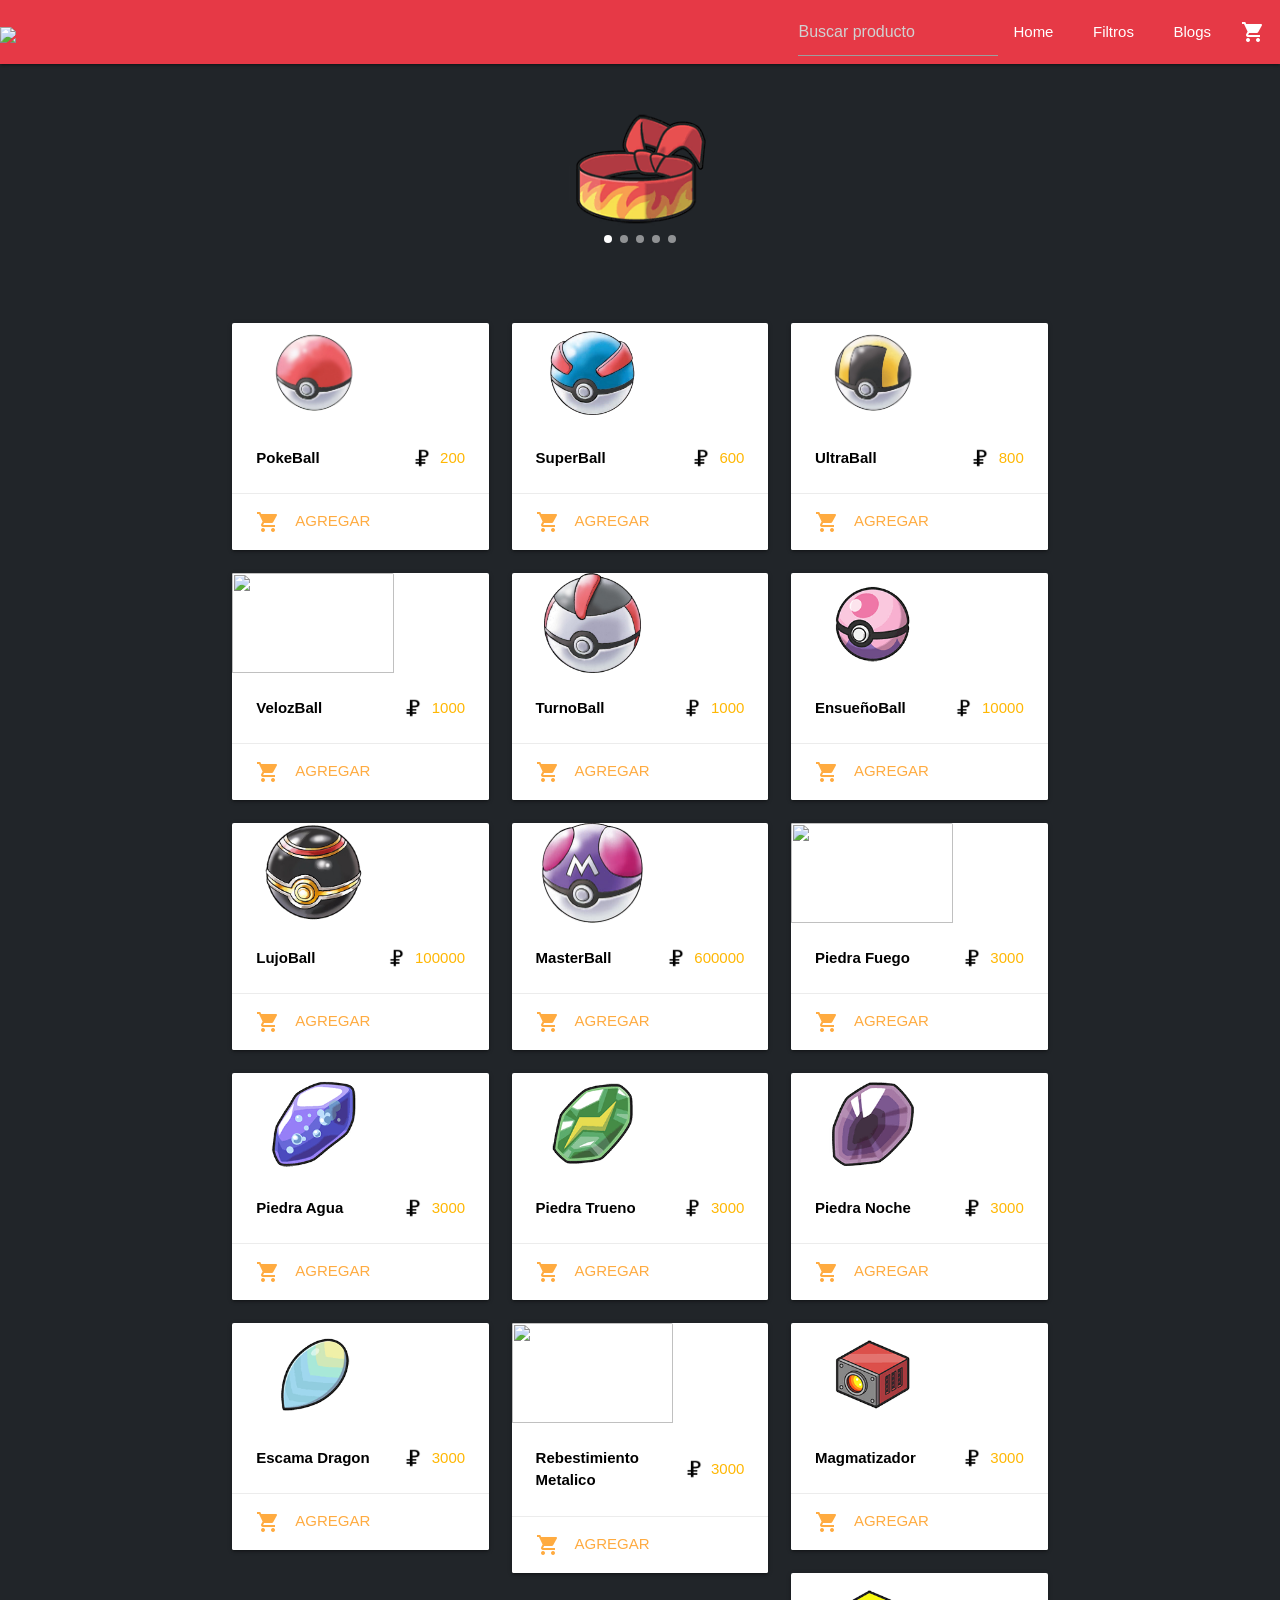
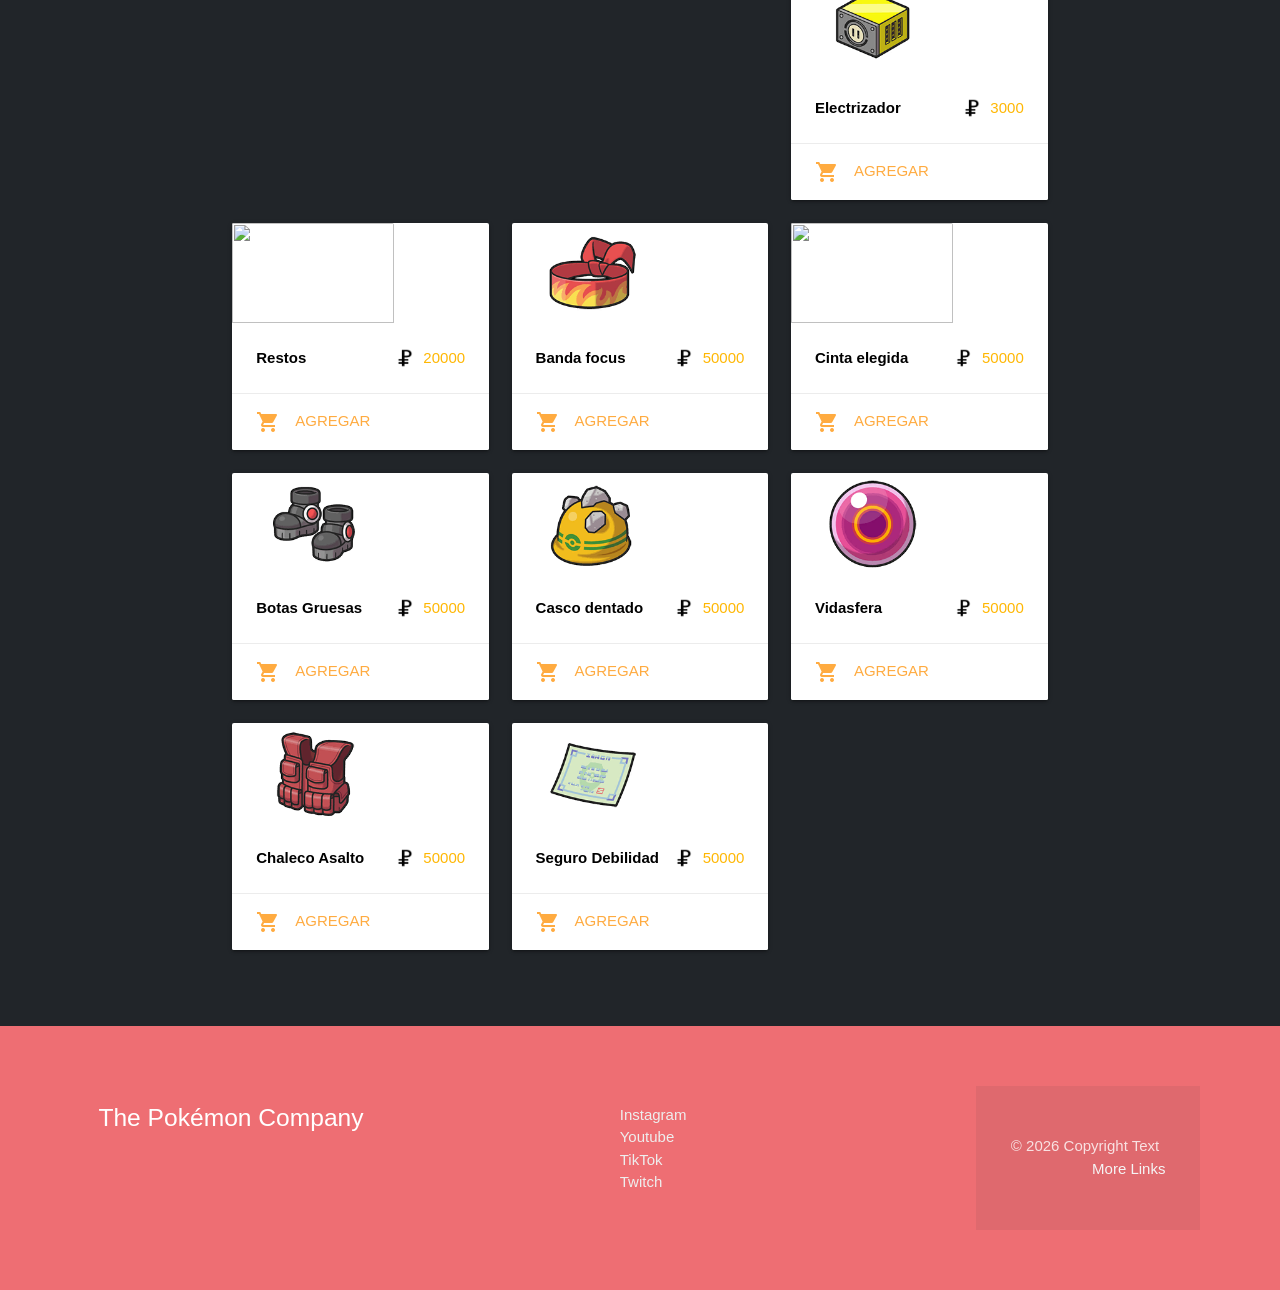
==== index.html @ 03585a06 "Ajustes de Cards y carrusel-slider" ====
<!DOCTYPE html>
<html lang="es">
<head>
    <meta charset="UTF-8">
    <meta name="viewport" content="width=device-width, initial-scale=1.0">
    <link rel="stylesheet" href="https://cdnjs.cloudflare.com/ajax/libs/materialize/1.0.0/css/materialize.min.css">
    <link href="https://fonts.googleapis.com/icon?family=Material+Icons" rel="stylesheet">
    <link rel="stylesheet" href="/estilos/style.css">
    <link rel="stylesheet" href="/estilos/Pokedolares.png">
    <title>Pokémon</title>
    
</head>
<body>
    <header>
       <nav>
        <div class="nav-wrapper">
            <a href="index.html" class="brand-logo">
                <img src="/estilos/pokemon.png"  class="logo">
            </a>
            <ul id="nav-mobile" class="right hide-on-med-and-down">
                <li class="nav-search-item">
                  <input id="Producto.busqueda" type="text" class="nav-input-search" placeholder="Buscar producto">
                </li>
                <li><a herf="index.html">Home</a></li>
                   <li><a class='dropdown-trigger nav-btn-filter' href="#!" data-target='dropdown1'>Filtros</a></li>

                <li><a herf="blogs.html">Blogs</a></li>
                <li>
                    <a href="carrito.html">
                        <i class="material-icons">shopping_cart</i>
                    </a>
                </li>
            </ul>
            <ul id='dropdown1' class='dropdown-content'>
                <li><a href="#!" data-categoria="todos">No filtrar</a></li>
                <li><a href="#!" data-categoria="pokeballs">Pokeballs</a></li>
                <li><a href="#!" data-categoria="evolutivos">Objetos Evolutivos</a></li>
                <li><a href="#!" data-categoria="objetos batalla">Objetos combate</a></li>

            </ul>
        </div>
        </nav>
    </header>

    <div class="contenedor-carousel-slider">
      <div class="carousel carousel-slider">
        <a class="carousel-item" href="#one!"><img src="/estilos/banda,focus.png"></a>
        <a class="carousel-item" href="#two!"><img src="/estilos/Botas_gruesas.png"></a>
        <a class="carousel-item" href="#three!"><img src="/estilos/Electrizador.png"></a>
        <a class="carousel-item" href="#four!"><img src="/estilos/Magmatizador.png"></a>
        <a class="carousel-item" href="#five!"><img src="/estilos/Revestimiento_metal.png"></a>
      </div>
    </div> 
    <div class="main-layout">
      <div class="container">
        <div class="caja-item hoverable">
            <div class="contenedor-precio">
                    
            </div>
        </div> 
      </div>
  </div>

      <footer class="page-footer">
          <div class="container">
            <div class="row">
              <div class="col l6 s12">
                <h5 class="white-text">The Pokémon Company</h5>
                <p class="grey-text text-lighten-4"></p>
              </div>
              <div class="col l4 offset-l2 s12">
                <h5 class="white-text"></h5>
                <ul>
                  <li><a class="grey-text text-lighten-3" href="https://www.instagram.com/pokemon/">Instagram</a></li>
                  <li><a class="grey-text text-lighten-3" href="https://www.youtube.com/@OfficialPoke%CC%81monTV">Youtube</a></li>
                  <li><a class="grey-text text-lighten-3" href="https://www.tiktok.com/@pokemonofficial/video/7679614990688505101">TikTok</a></li>
                  <li><a class="grey-text text-lighten-3" href="https://www.twitch.tv/pokemon">Twitch</a></li>
                </ul>
              </div>
            </div>
          </div>
          <div class="footer-copyright">
            <div class="container">
            © 2026 Copyright Text
            <a class="grey-text text-lighten-4 right" href="#!">More Links</a>
            </div>
          </div>
    </footer>

 <script src="https://cdnjs.cloudflare.com/ajax/libs/materialize/1.0.0/js/materialize.min.js"></script>
 <script src="/scripts/script.js"></script>
</body>
</html>
---- estilos/style.css ----
body{
 background-color: #212529;
}
.nav-wrapper{
    
    background-color: #E63946;
} 

/*
Cards - Tarjetas de productos
*/
.card .card-item{
    width: clamp(12.5rem, 10.5rem + 8.3vw, 18rem);
    height: clamp(12.5rem, 10.5rem + 8.3vw, 18rem);
    overflow: hidden;
    display: flex;
    align-items: center;
    justify-content: center;
    background-color: #000;
}

.card content{
    color: #000;
}

.card-image img{
    width: 100px;
    height: 100px;
    max-width: 70%;
    max-height: 70%;
    object-fit: contain;
    position: static;
    color: #000;
    
}

.card-image{
    position: static !important;
    top: auto;
    left: auto;
    width: auto;
    max-width: 90%;
    max-height: 150%;
    object-fit: contain;

}

.card-title{
    position: absolute;
    bottom: 0;
    color: #000;
}

.card:hover{
    transform: translateY(-8px);
    box-shadow: 0 16px 16px rgba(247, 246, 246, 0.4);
}
.nombre-producto{
    color: #000;
    font-weight: 600;
    margin-right: auto;
}


/*
Cards
*/


.dropdown-content{
    background-color: #fff;
    color: #000;
    border: 1px solid #fff;
    border-radius: 20px;
    width: 220px;
    gap: 10px;
}

.dropdown-content a{

    font-size: 16px;
    background-color: #E63946;
    color: #fff !important;
    display: block;
    line-height: 22px;
    padding: 14px 16px;
}


.dropdown-trigger.btn:hover{
    background-color:#E63946; 
    color:#fff;
    box-shadow: 0,0,0;
}
.dropdown-trigger.btn:focus{
    background-color: #fff;
    color:#000;
    text-align: justify;
  

}


.dropdown-trigger{
    background-color:#E63946; 
    color: #fff;
    text-align: center;
    width: 10vh;
    gap: 10px;
   
}

.main-layout{
    display: flex;
    flex-direction: row;
    align-items: flex-start;
    justify-content: center;
    padding: 40px;
   
}

.container{
    
    align-content: center;
    justify-content: center;
    flex-wrap: wrap;
    flex-direction: row;
    gap: 20px;
    padding: 1px;
}

.contenedor-precio{
    color: #FFB703;
    display: flex;
    flex-direction: row;
    align-items: center;
    gap: 8px;

    
}
.item{
    width: 50%;
    height: auto;
}


.logo{
    position:static ;
    top: 20px;
    left: 20px;
    width: 200px; 
    height: auto;
    z-index: 10;
}


.pokedolares{
    width: 10%;
    height: 20px;
    object-fit: contain;
}

.contenedor-carousel-slider{
    width: 100%;
    max-width: 900px;
    margin: 30px auto;
    
}

.carousel.carousel-slider{
    height: 450px;
    width: 100%;
    max-width: 900px;
    margin: 30px auto;
    position: relative;
    background-color: #212529;
    align-items: center;
    justify-content: center;
    border: #f10606;
}

.carousel-texto{
    margin-top: 16px;
    font-weight: 600;
    font-size: 0.95rem;
    text-align: center;
    color: #f7f7f7;
    font-family:'Lucida Sans', 'Lucida Sans Regular', 'Lucida Grande', 'Lucida Sans Unicode', Geneva, Verdana, sans-serif;
}

.carousel-slider .carousel-item{
    width: 100%; 
    height: 100%;
    flex-direction: column;
    display: flex;
    align-items: center;
    justify-content: flex-start;
    background-color: #fdfcfc00;
    color: #fff;
}

.carousel .carousel-item .indicators,
.carousel > .indicators {
  bottom: -29px; 
}

.carousel .carousel-item img {
    max-height: 150px;
    max-width: 100%;
    width: auto;   
    height: auto;
    object-fit: cover;
    display: block;
    margin: 0 auto;
    bottom: -30px;
}

.page-footer{
    padding: 60px 80px;
    display: flex;
    gap: 100px;
    width: auto;
    height: auto;
}


.footer-copyright{
    justify-content: center;
    display: flex;
    width: auto;
    height: auto;
}
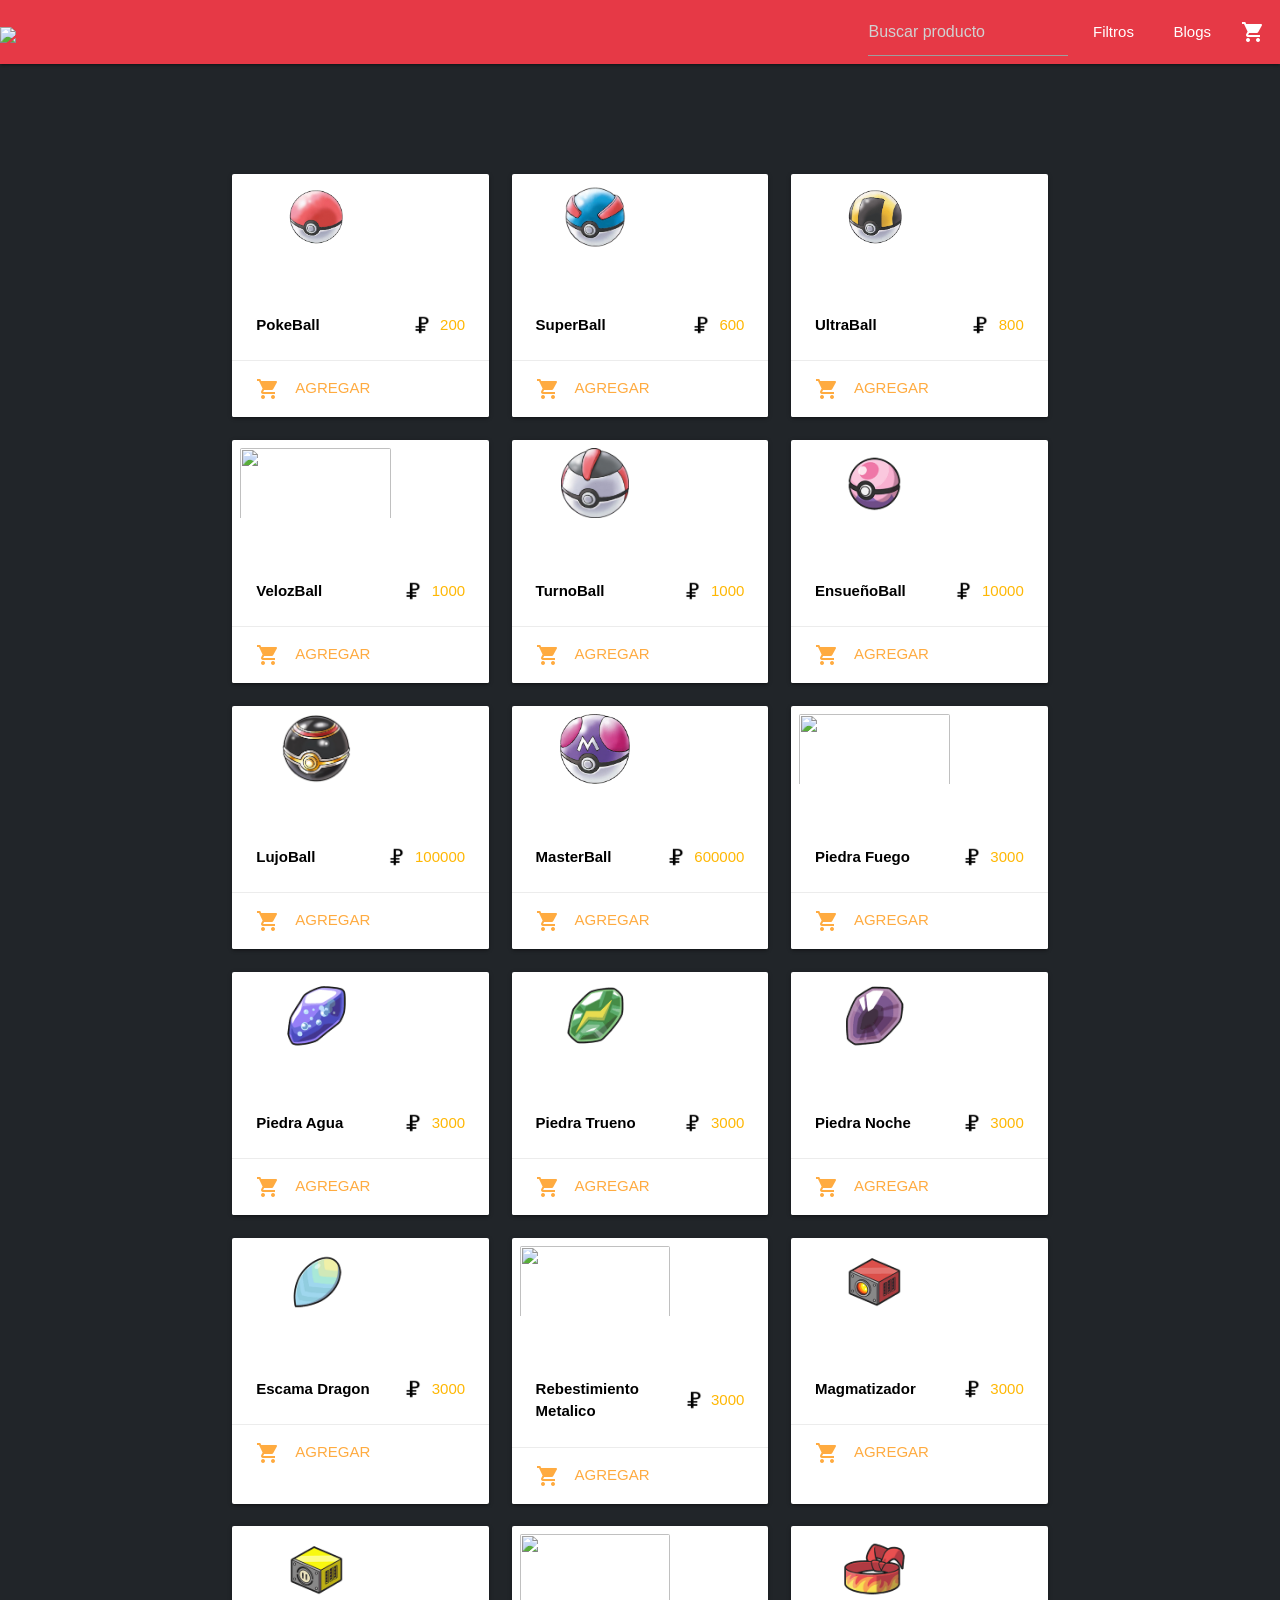
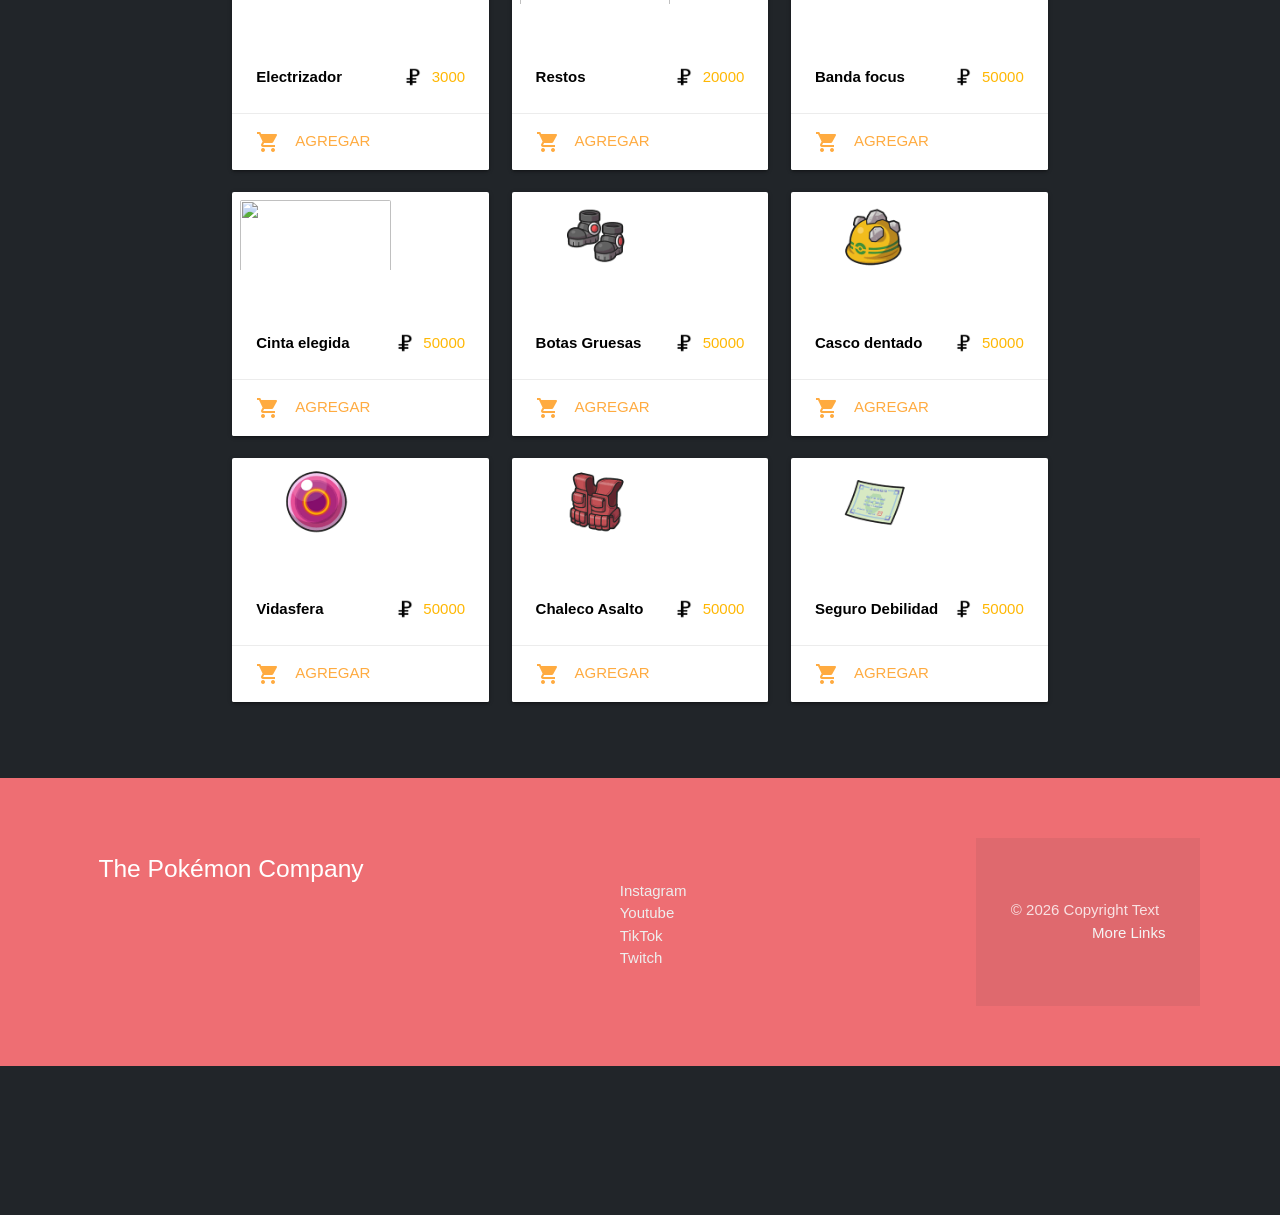
==== commit 28e459fc: "septimo commit" ====
--- a/index.html
+++ b/index.html
@@ -17,11 +17,10 @@
             <a href="index.html" class="brand-logo">
                 <img src="/estilos/pokemon.png"  class="logo">
             </a>
-            <ul id="nav-mobile" class="right hide-on-med-and-down">
+            <ul id="nav-mobile" class="right">
                 <li class="nav-search-item">
                   <input id="Producto.busqueda" type="text" class="nav-input-search" placeholder="Buscar producto">
                 </li>
-                <li><a herf="index.html">Home</a></li>
                    <li><a class='dropdown-trigger nav-btn-filter' href="#!" data-target='dropdown1'>Filtros</a></li>
 
                 <li><a herf="blogs.html">Blogs</a></li>
@@ -61,6 +60,41 @@
       </div>
   </div>
 
+  <div id="modal-carrito" class="modal modal-producto-agregado">
+  <div class="modal-content">
+    
+    <div class="modal-header-confirmacion">
+      <i class="material-icons green-text modal-icono-exito">check_circle</i>
+      <h4 class="modal-titulo">Producto agregado a tu Carro</h4>
+    </div>
+    
+    <div class="modal-body-producto">
+      <img id="modal-img" src="" alt="Producto" class="modal-imagen-producto">
+      <div class="modal-info-producto">
+        <p id="modal-nombre" class="modal-nombre-texto"></p>
+        <div class="modal-precio-wrapper">
+          <img src="/estilos/Pokedolares.png" alt="Pokédolares" class="pokedolares">
+          <span id="modal-precio" class="modal-precio-texto"></span>
+        </div>
+      </div>
+
+      <div class="modal-cantidad-wrapper">
+    <button class="btn-cantidad" id="btn-restar-modal">-</button>
+    <input type="number" id="modal-cantidad-input" value="1" min="1" class="input-cantidad-modal">
+    <button class="btn-cantidad" id="btn-sumar-modal">+</button>
+  </div>
+    </div>
+
+  </div>
+  
+  <div class="modal-footer">
+    <a href="#!" class="modal-close waves-effect waves-light btn-flat">Seguir comprando</a>
+    <a href="#!" class="waves-effect waves-light btn btn-ir-carro">Ir al Carro</a>
+  </div>
+</div>
+
+ 
+
       <footer class="page-footer">
           <div class="container">
             <div class="row">
--- a/estilos/style.css
+++ b/estilos/style.css
@@ -9,14 +9,33 @@
 /*
 Cards - Tarjetas de productos
 */
+
+.card.hoverable {
+  display: flex ;
+  flex-direction: column ;
+  height: 100% ;
+}
+
+
+.row {
+  display: flex;
+  flex-wrap: wrap;
+}
+
+.row .col {
+  display: flex;
+  flex-direction: column;
+}
+
 .card .card-item{
     width: clamp(12.5rem, 10.5rem + 8.3vw, 18rem);
-    height: clamp(12.5rem, 10.5rem + 8.3vw, 18rem);
+    
     overflow: hidden;
     display: flex;
     align-items: center;
     justify-content: center;
     background-color: #000;
+   
 }
 
 .card content{
@@ -42,6 +61,7 @@
     max-width: 90%;
     max-height: 150%;
     object-fit: contain;
+    padding: 8px;
 
 }
 
@@ -66,7 +86,139 @@
 Cards
 */
 
-
+/* modal*/
+.modal.modal-producto-agregado {
+  max-width: 550px;
+  border-radius: 8px;
+  overflow: hidden;
+}
+
+.modal-header-confirmacion {
+  display: flex;
+  align-items: center;
+  gap: 12px;
+  margin-bottom: 16px;
+}
+
+.modal-icono-exito {
+  font-size: 32px ;
+  line-height: 1;
+}
+
+.modal-titulo {
+  margin: 0;
+  font-size: 1.25rem;
+  font-weight: 600;
+  color: #212121;
+}
+
+.modal-body-producto {
+  display: flex;
+  align-items: center;
+  gap: 20px;
+  padding: 16px 0;
+  border-top: 1px solid #e0e0e0;
+  border-bottom: 1px solid #e0e0e0;
+}
+
+.modal-imagen-producto {
+  width: 80px;
+  height: 80px;
+  object-fit: contain;
+}
+
+.modal-info-producto {
+  display: flex;
+  flex-direction: column;
+}
+
+.modal-nombre-texto {
+  font-weight: 600;
+  font-size: 1.1rem;
+  margin: 0 0 6px 0;
+  color: #333333;
+}
+
+.modal-precio-wrapper {
+  display: flex;
+  align-items: center;
+  gap: 6px;
+}
+
+.modal-precio-wrapper .pokedolares {
+  width: 18px;
+  height: 18px;
+  object-fit: contain;
+}
+
+.modal-precio-texto {
+  font-weight: bold;
+  font-size: 1.05rem;
+  color: #000000;
+}
+
+.btn-ir-carro {
+  background-color: #E63946 ;
+}
+.btn-ir-carro:hover {
+  background-color: #E63946 ;
+}
+.btn-ir-carro:focus {
+  background-color: #E63946;
+}
+
+
+.modal-cantidad-wrapper {
+  margin-left: auto;
+  display: flex;
+  align-items: center;
+  border: 1px solid #e0e0e0;
+  border-radius: 4px;
+  background-color: #f5f5f5;
+}
+
+.btn-cantidad {
+  background-color: #eeeeee;
+  border: none;
+  width: 32px;
+  height: 36px;
+  font-size: 1.2rem;
+  font-weight: bold;
+  color: #333;
+  display: flex;
+  align-items: center;
+  justify-content: center;
+}
+
+.btn-cantidad:hover {
+  background-color: #e0e0e0;
+}
+.btn-cantidad:focus{
+    background-color: #E63946;
+}
+
+.input-cantidad-modal {
+  width: 45px !important;
+  height: 36px !important;
+  margin: 0 !important;
+  border: none !important;
+  text-align: center;
+  font-weight: bold;
+  font-size: 1rem;
+  color: #000 !important;
+  background: transparent !important;
+  box-shadow: none !important;
+}
+
+
+.input-cantidad-modal::-webkit-outer-spin-button,
+.input-cantidad-modal::-webkit-inner-spin-button {
+  -webkit-appearance: none;
+  margin: 0;
+}
+
+
+/*boton filtro*/
 .dropdown-content{
     background-color: #fff;
     color: #000;
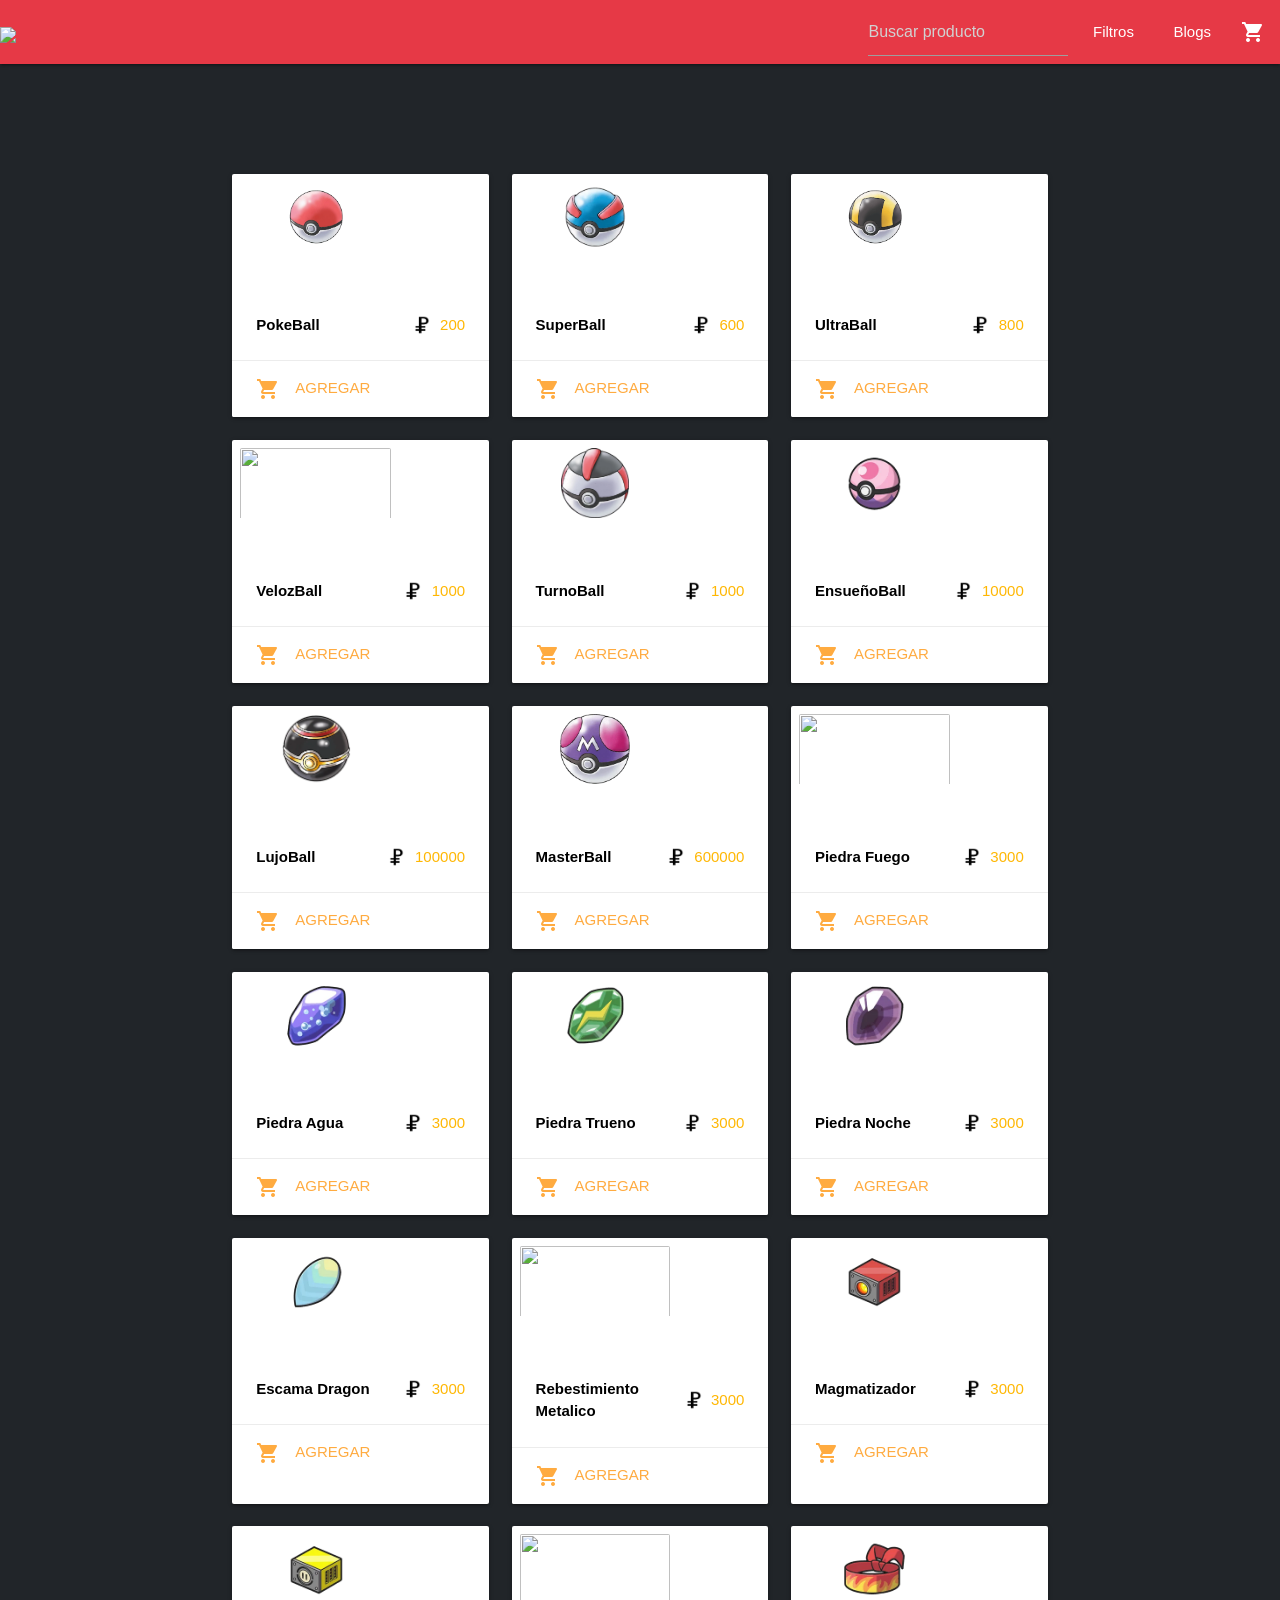
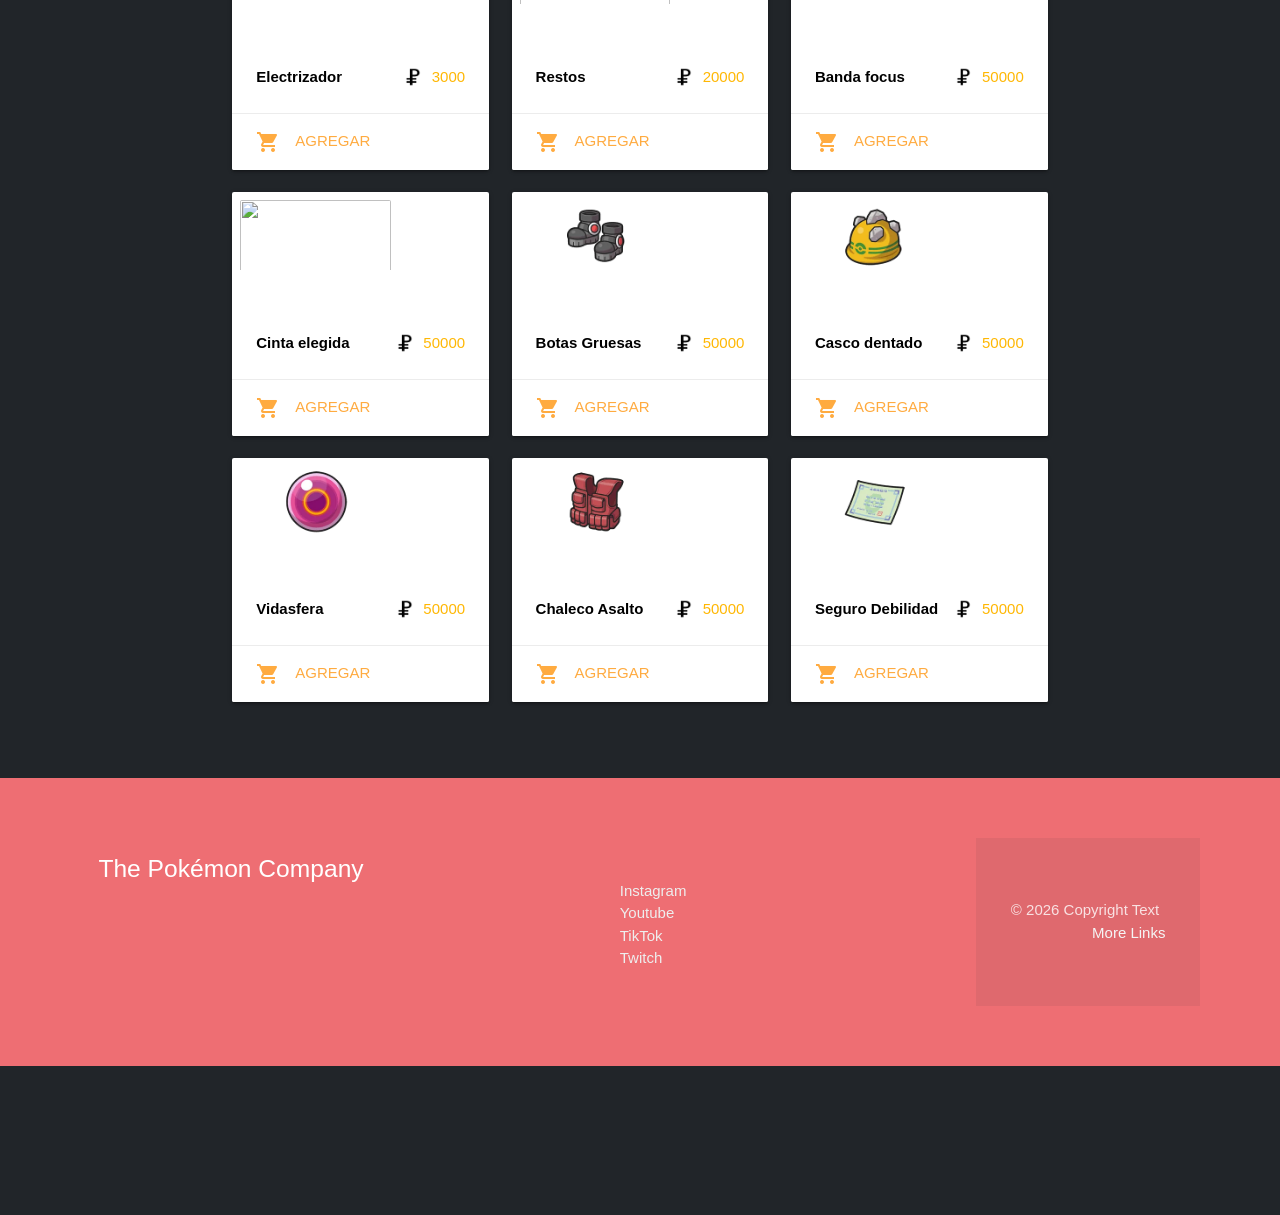
==== commit a870207b: "commit carrito" ====
--- a/index.html
+++ b/index.html
@@ -6,7 +6,7 @@
     <link rel="stylesheet" href="https://cdnjs.cloudflare.com/ajax/libs/materialize/1.0.0/css/materialize.min.css">
     <link href="https://fonts.googleapis.com/icon?family=Material+Icons" rel="stylesheet">
     <link rel="stylesheet" href="/estilos/style.css">
-    <link rel="stylesheet" href="/estilos/Pokedolares.png">
+    <link rel="stylesheet" href="/estilos/imagenes/Pokedolares.webp">
     <title>Pokémon</title>
     
 </head>
@@ -15,7 +15,7 @@
        <nav>
         <div class="nav-wrapper">
             <a href="index.html" class="brand-logo">
-                <img src="/estilos/pokemon.png"  class="logo">
+                <img src="/estilos/imagenes/pokemon.webp"  class="logo">
             </a>
             <ul id="nav-mobile" class="right">
                 <li class="nav-search-item">
@@ -43,11 +43,11 @@
 
     <div class="contenedor-carousel-slider">
       <div class="carousel carousel-slider">
-        <a class="carousel-item" href="#one!"><img src="/estilos/banda,focus.png"></a>
-        <a class="carousel-item" href="#two!"><img src="/estilos/Botas_gruesas.png"></a>
-        <a class="carousel-item" href="#three!"><img src="/estilos/Electrizador.png"></a>
-        <a class="carousel-item" href="#four!"><img src="/estilos/Magmatizador.png"></a>
-        <a class="carousel-item" href="#five!"><img src="/estilos/Revestimiento_metal.png"></a>
+        <a class="carousel-item" href="#one!"><img src="/estilos/imagenes/banda,focus.webp"></a>
+        <a class="carousel-item" href="#two!"><img src="/estilos/imagenes/Botas_gruesas.webp"></a>
+        <a class="carousel-item" href="#three!"><img src="/estilos/imagenes/Electrizador.webp"></a>
+        <a class="carousel-item" href="#four!"><img src="/estilos/imagenes/Magmatizador.webp"></a>
+        <a class="carousel-item" href="#five!"><img src="/estilos/imagenes/Revestimiento_metal.webp"></a>
       </div>
     </div> 
     <div class="main-layout">
@@ -73,7 +73,7 @@
       <div class="modal-info-producto">
         <p id="modal-nombre" class="modal-nombre-texto"></p>
         <div class="modal-precio-wrapper">
-          <img src="/estilos/Pokedolares.png" alt="Pokédolares" class="pokedolares">
+          <img src="/estilos/imagenes/Pokedolares.webp" alt="Pokédolares" class="pokedolares">
           <span id="modal-precio" class="modal-precio-texto"></span>
         </div>
       </div>
--- a/estilos/style.css
+++ b/estilos/style.css
@@ -194,7 +194,7 @@
   background-color: #e0e0e0;
 }
 .btn-cantidad:focus{
-    background-color: #E63946;
+    background-color:#e0e0e0 ;
 }
 
 .input-cantidad-modal {
@@ -295,9 +295,16 @@
     height: auto;
 }
 
+@media only screen and (max-width: 992px) {
+  .brand-logo {
+    transform: none !important;
+    position: static !important;
+  }
+}
 
 .logo{
-    position:static ;
+    position:static;
+    transform: none !important;
     top: 20px;
     left: 20px;
     width: 200px; 
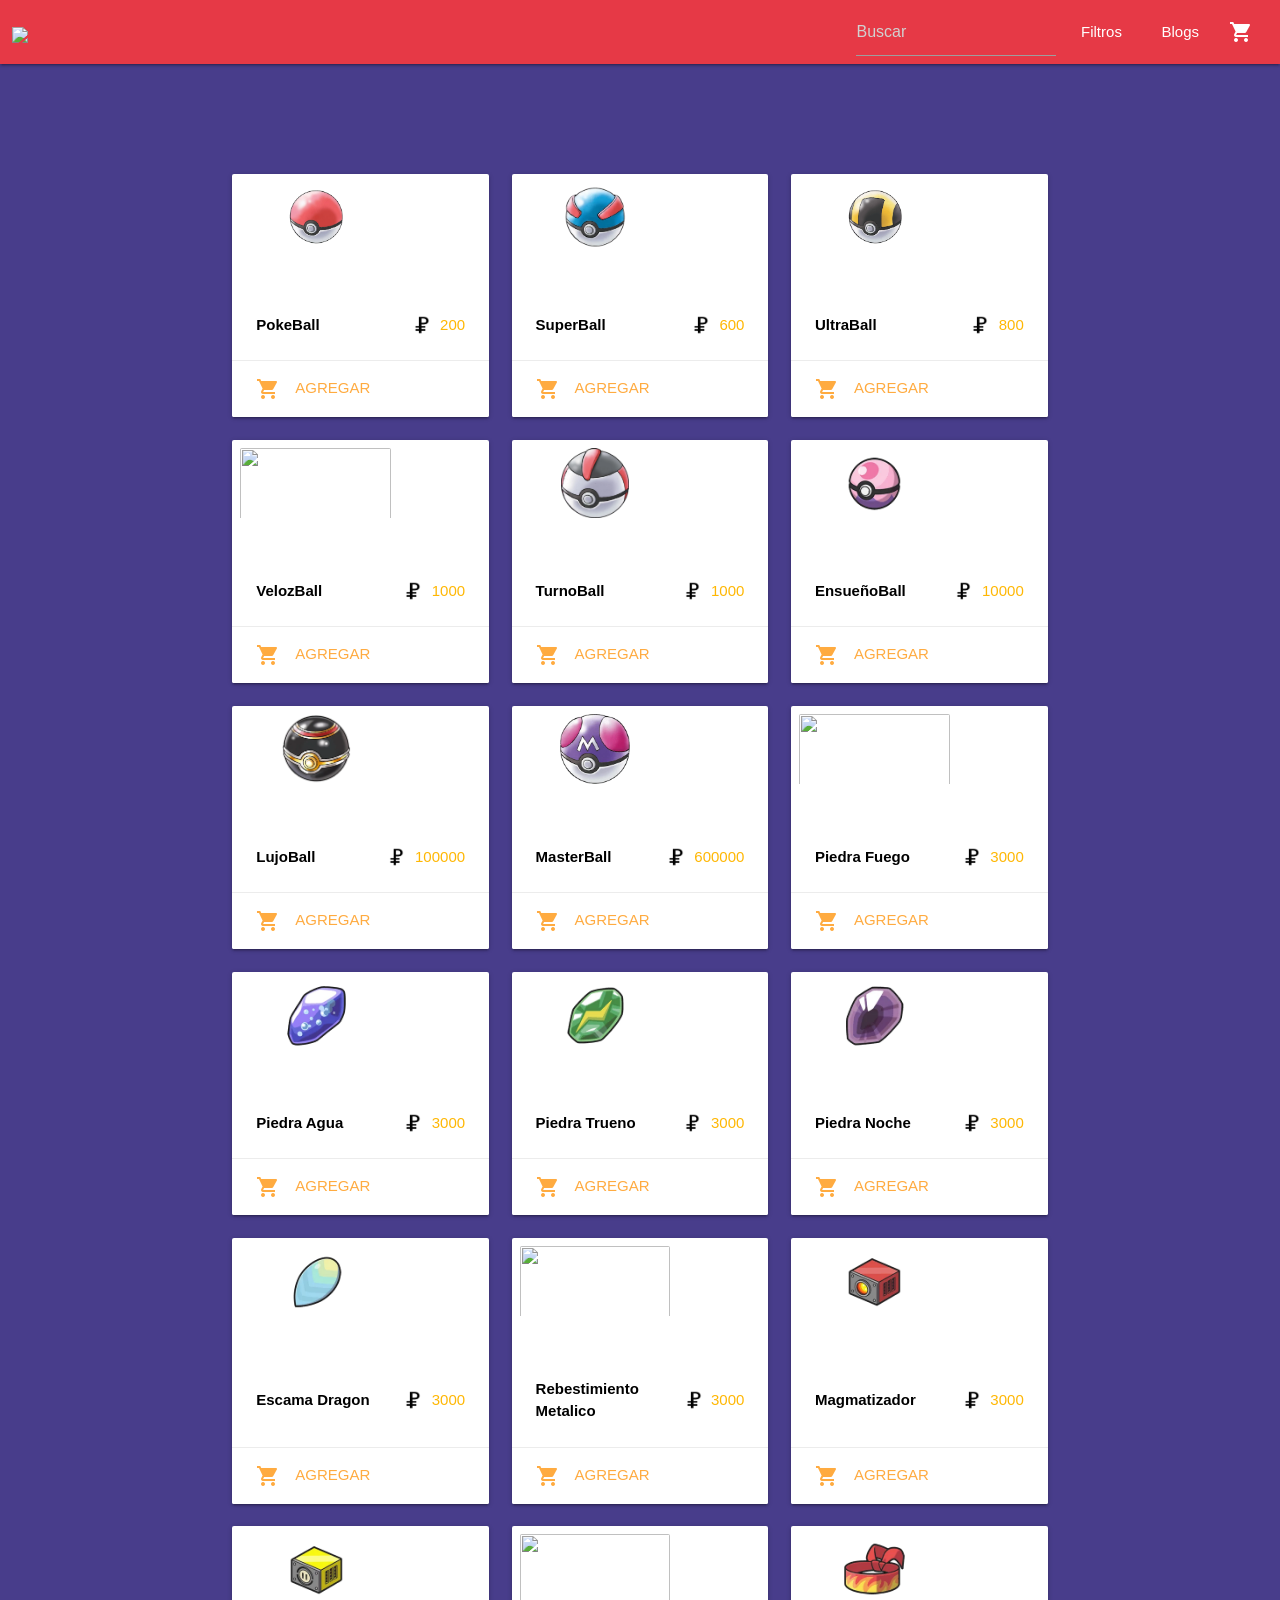
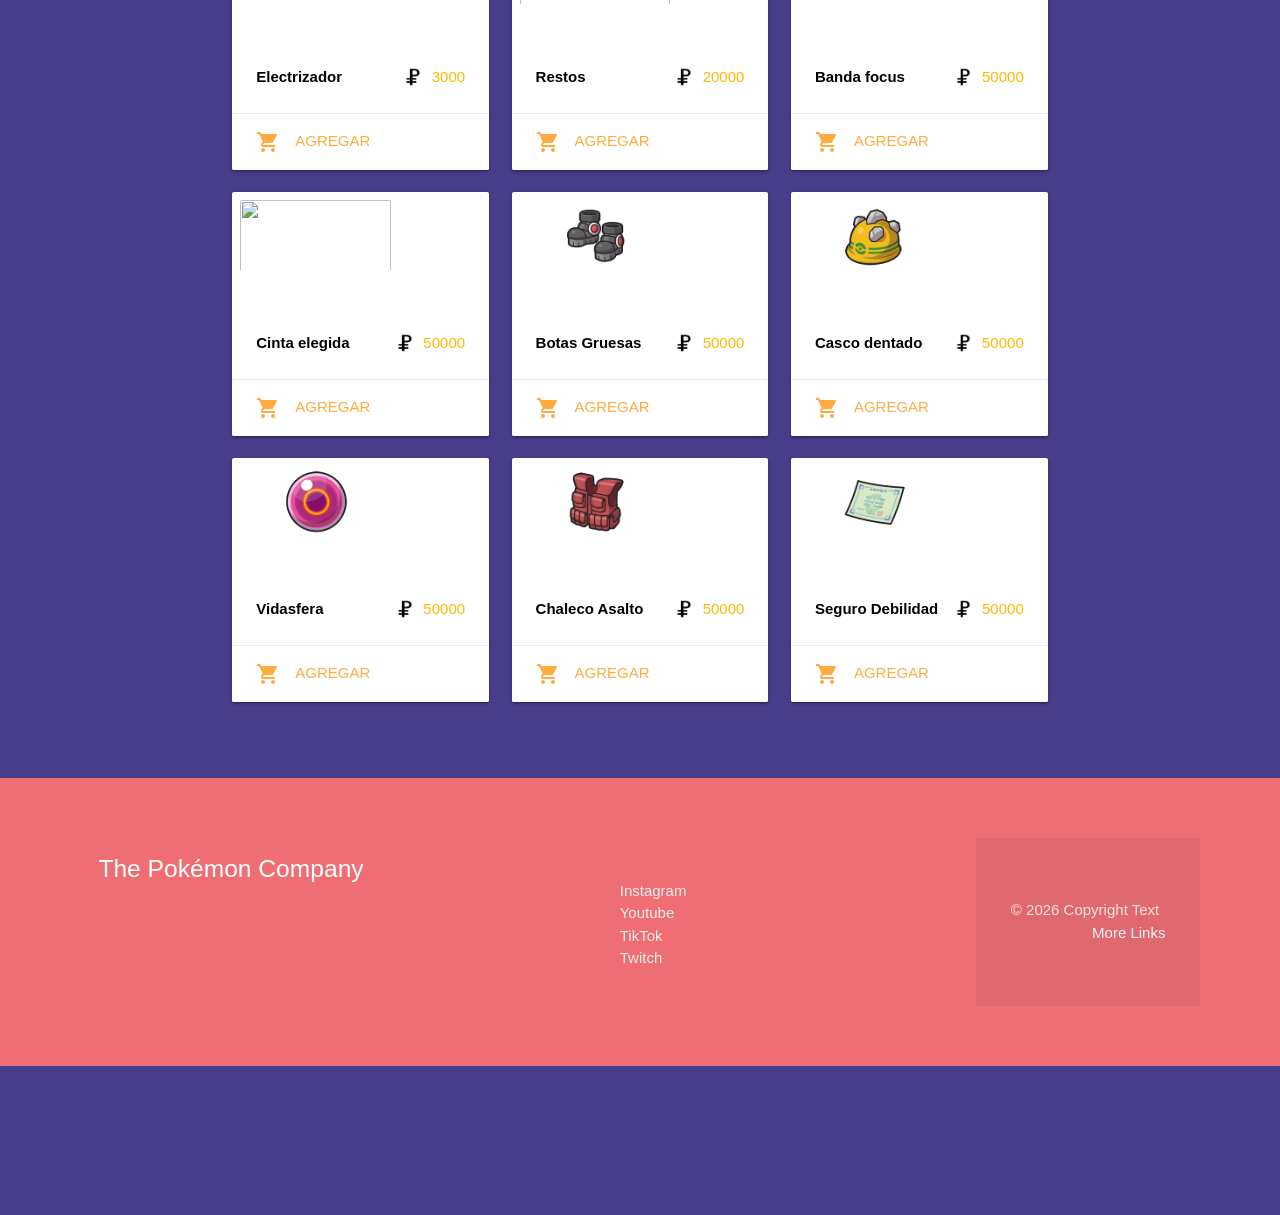
==== commit e4b694f4: "TiendaPokemonV3" ====
--- a/index.html
+++ b/index.html
@@ -19,11 +19,11 @@
             </a>
             <ul id="nav-mobile" class="right">
                 <li class="nav-search-item">
-                  <input id="Producto.busqueda" type="text" class="nav-input-search" placeholder="Buscar producto">
+                  <input id="Producto.busqueda" type="text" class="nav-input-search" placeholder="Buscar">
                 </li>
                    <li><a class='dropdown-trigger nav-btn-filter' href="#!" data-target='dropdown1'>Filtros</a></li>
 
-                <li><a herf="blogs.html">Blogs</a></li>
+                <li><a href="https://www.pokemon.com" target="_blank" rel="noopener noreferrer">Blogs</a></li>
                 <li>
                     <a href="carrito.html">
                         <i class="material-icons">shopping_cart</i>
--- a/estilos/style.css
+++ b/estilos/style.css
@@ -1,10 +1,45 @@
 body{
- background-color: #212529;
+ background-color: #483D8B;
 }
 .nav-wrapper{
     
     background-color: #E63946;
 } 
+nav .nav-wrapper{
+  display: flex;
+  max-width: none;
+  width: 100%;
+  align-items: center;
+  justify-content: space-between;
+  padding: 0 12px;
+}
+
+.logo{
+    position:static;
+    transform: none !important;
+    top: 20px;
+    left: 20px;
+    width: 90px; 
+    max-width: 180px;
+    height: auto;
+    z-index: 10;
+}
+@media screen and (max-width: 600px) {
+  .logo {
+    max-width: 100px; 
+  }
+  
+
+  .nav-input-search {
+    width: 100px;
+    font-size: 0.85rem;
+  }
+}
+nav .nav-wrapper ul.right {
+  display: flex;
+  align-items: center;
+  margin-left: auto; 
+}
 
 /*
 Cards - Tarjetas de productos
@@ -15,21 +50,24 @@
   flex-direction: column ;
   height: 100% ;
 }
-
-
-.row {
+.container .row {
   display: flex;
   flex-wrap: wrap;
-}
-
-.row .col {
+  justify-content: center;
+}
+.container .row .col {
   display: flex;
   flex-direction: column;
 }
+.container .card {
+  display: flex;
+  flex-direction: column;
+  justify-content: space-between;
+  height: 100%;
+}
 
 .card .card-item{
-    width: clamp(12.5rem, 10.5rem + 8.3vw, 18rem);
-    
+    width: clamp(12.5rem, 10.5rem + 8.3vw, 18rem);   
     overflow: hidden;
     display: flex;
     align-items: center;
@@ -217,7 +255,6 @@
   margin: 0;
 }
 
-
 /*boton filtro*/
 .dropdown-content{
     background-color: #fff;
@@ -302,15 +339,9 @@
   }
 }
 
-.logo{
-    position:static;
-    transform: none !important;
-    top: 20px;
-    left: 20px;
-    width: 200px; 
-    height: auto;
-    z-index: 10;
-}
+
+
+
 
 
 .pokedolares{
@@ -332,7 +363,7 @@
     max-width: 900px;
     margin: 30px auto;
     position: relative;
-    background-color: #212529;
+    background-color: #483D8B;
     align-items: center;
     justify-content: center;
     border: #f10606;
@@ -354,7 +385,7 @@
     display: flex;
     align-items: center;
     justify-content: flex-start;
-    background-color: #fdfcfc00;
+    background-color: #483D8B;
     color: #fff;
 }
 
@@ -389,3 +420,164 @@
     width: auto;
     height: auto;
 }
+
+/* Carritp */
+.container-carrito {
+  display: flex;
+  gap: 24px;
+  max-width: 1200px;
+  margin: 30px auto;
+  padding: 0 20px;
+  color: #ffffff;
+}
+
+.container-carrito .seccion-productos {
+  flex: 2;
+}
+
+.container-carrito .seccion-resumen {
+  flex: 1;
+}
+
+.seccion-productos .titulo-carro, 
+.seccion-resumen .resumen-titulo {
+  font-size: 1.5rem;
+  font-weight: bold;
+  margin-bottom: 16px;
+  color: #ffffff;
+}
+
+.seccion-productos .titulo-carro span {
+  font-size: 1rem;
+  color: #b9bbbe;
+  font-weight: normal;
+}
+
+.seccion-productos .card-carrito-item, 
+.seccion-resumen .card-resumen {
+  background-color: #2f3136;
+  border-radius: 8px;
+  padding: 20px;
+  margin-bottom: 16px;
+  box-shadow: 0 4px 6px rgba(0, 0, 0, 0.3);
+}
+
+.card-carrito-item .item-principal {
+  display: flex;
+  align-items: center;
+  gap: 16px;
+}
+
+.item-principal .item-imagen {
+  width: 80px;
+  height: 80px;
+  object-fit: contain;
+}
+
+.item-principal .item-detalles {
+  flex: 1;
+}
+
+.item-detalles .item-titulo {
+  font-size: 1.1rem;
+  font-weight: 600;
+  margin: 0 0 4px 0;
+  color: #ffffff;
+}
+
+.item-detalles .item-vendedor {
+  display: block;
+  font-size: 0.85rem;
+  color: #b9bbbe;
+  margin-bottom: 6px;
+}
+
+.item-detalles .badge-envio {
+  background-color: #2e7d32;
+  color: #ffffff;
+  font-size: 0.75rem;
+  padding: 2px 8px;
+  border-radius: 4px;
+}
+
+
+.item-principal .item-precio-seccion {
+  text-align: right;
+  margin-right: 15px;
+}
+
+.item-precio-seccion .item-precio {
+  display: flex;
+  align-items: center;
+  gap: 4px;
+  font-weight: bold;
+  font-size: 1.1rem;
+  color: #ffffff;
+}
+
+.item-precio .pokedolares {
+  width: 18px;
+  height: 18px;
+  object-fit: contain;
+}
+
+.item-precio-seccion .item-precio-antes {
+  font-size: 0.85rem;
+  color: #b9bbbe;
+  text-decoration: line-through;
+  display: block;
+}
+
+
+.item-principal .item-controles {
+  display: flex;
+  flex-direction: column;
+  align-items: center;
+  gap: 4px;
+}
+
+.item-controles .item-stock {
+  font-size: 0.75rem;
+  color: #b9bbbe;
+}
+
+
+.card-resumen .resumen-linea {
+  display: flex;
+  justify-content: space-between;
+  margin-bottom: 12px;
+  font-size: 1rem;
+  color: #dcddde;
+}
+
+.card-resumen .resumen-linea.resumen-descuento {
+  color:  #FFB703;
+}
+
+.card-resumen .resumen-linea.resumen-total {
+  border-top: 1px solid #40444b;
+  padding-top: 12px;
+  font-size: 1.2rem;
+  font-weight: bold;
+  color: #ffffff;
+}
+.card-resumen button.btn.btn-continuar-compra {
+  width: 100%;
+  background-color: #ee1515;
+  color: #ffffff;
+  font-weight: bold;
+  margin-top: 12px;
+  border-radius: 4px;
+  text-transform: uppercase;
+}
+
+.card-resumen button.btn.btn-continuar-compra:hover {
+  background-color: #c40f0f;
+}
+
+
+@media (max-width: 768px) {
+  .container-carrito {
+    flex-direction: column;
+  }
+}
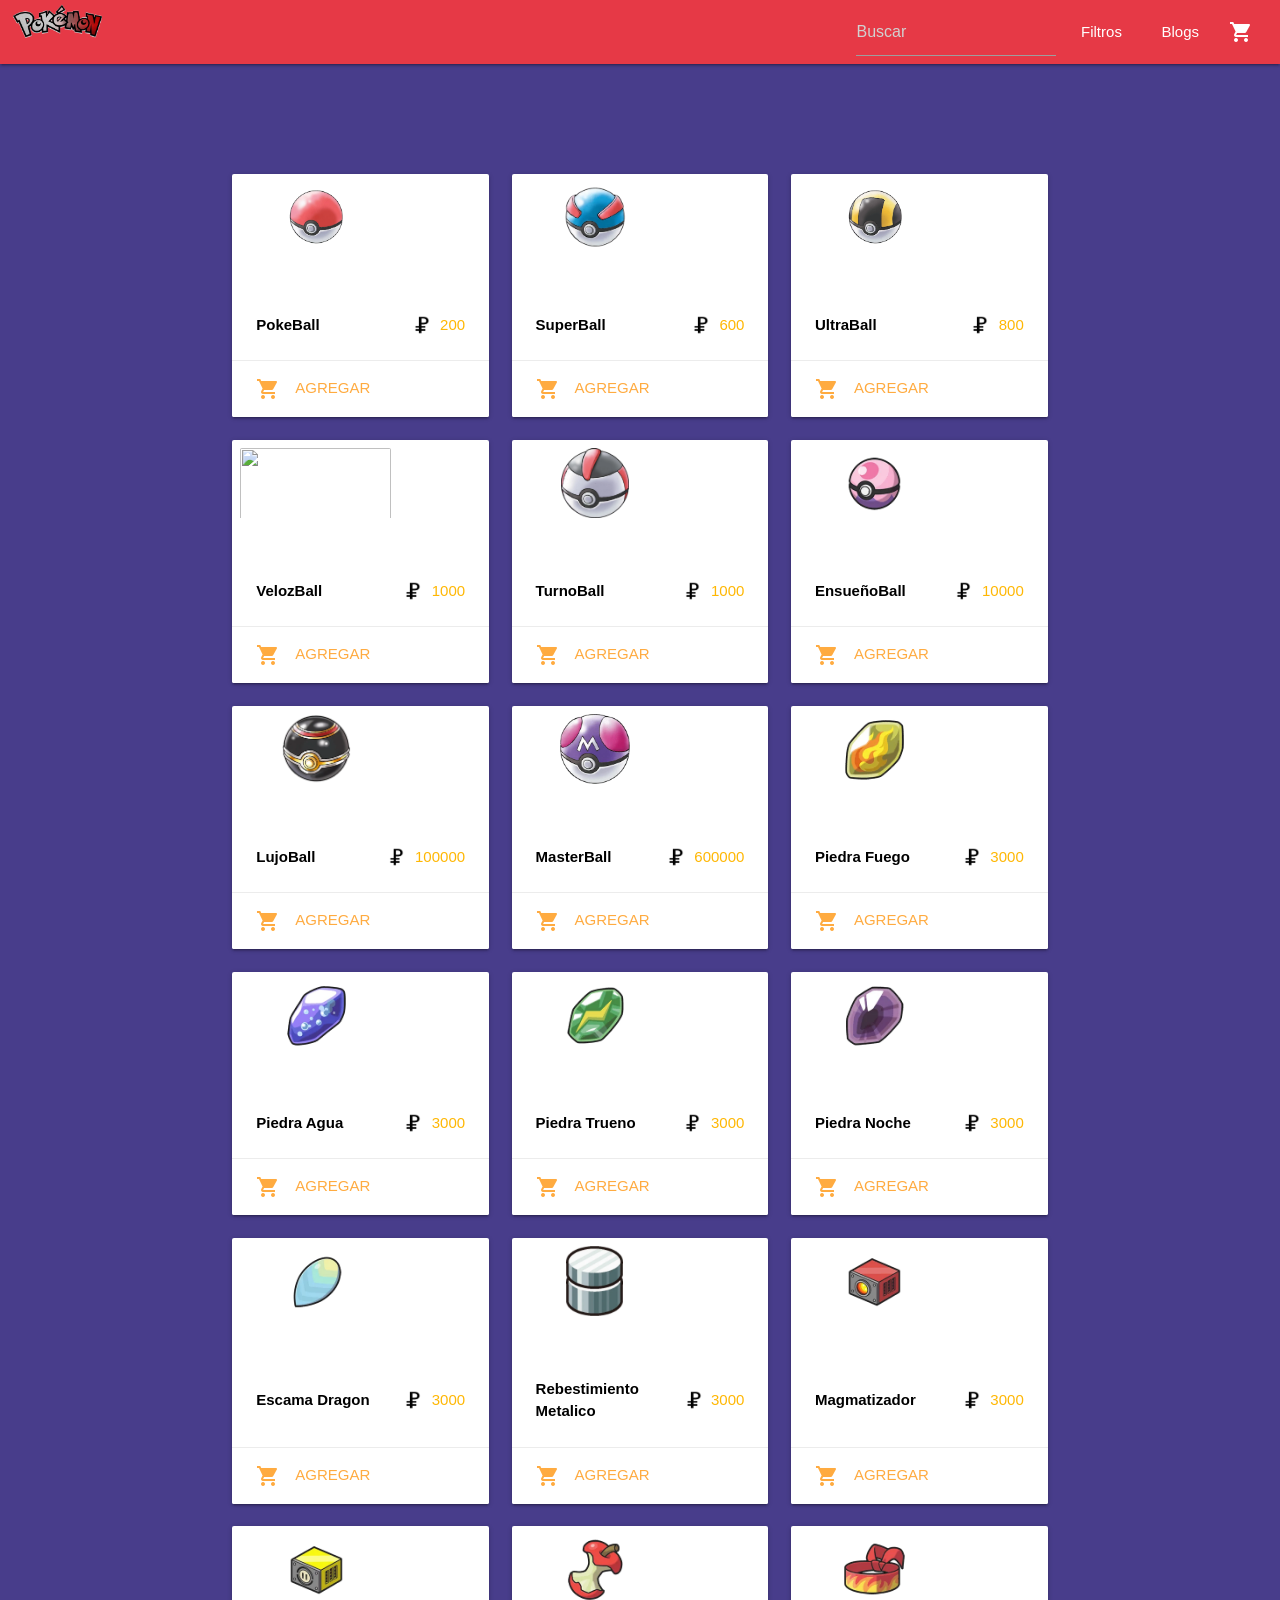
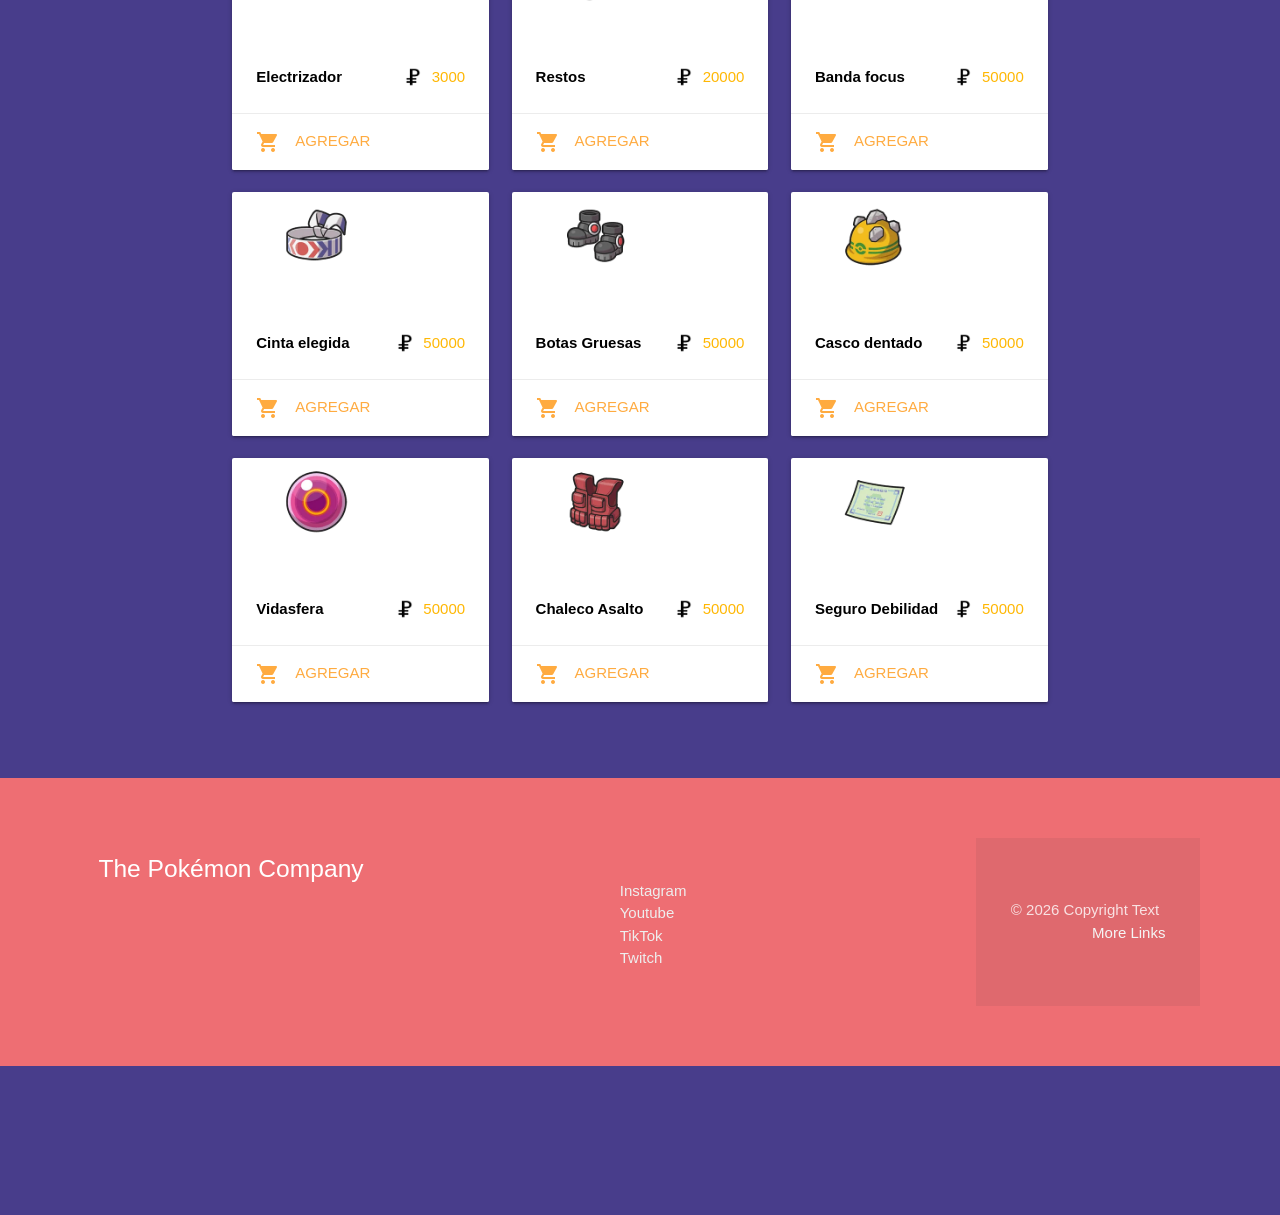
==== commit 308153ef: "Rutas" ====
--- a/index.html
+++ b/index.html
@@ -5,8 +5,7 @@
     <meta name="viewport" content="width=device-width, initial-scale=1.0">
     <link rel="stylesheet" href="https://cdnjs.cloudflare.com/ajax/libs/materialize/1.0.0/css/materialize.min.css">
     <link href="https://fonts.googleapis.com/icon?family=Material+Icons" rel="stylesheet">
-    <link rel="stylesheet" href="/estilos/style.css">
-    <link rel="stylesheet" href="/estilos/imagenes/Pokedolares.webp">
+    <link rel="stylesheet" href="estilos/style.css">
     <title>Pokémon</title>
     
 </head>
@@ -15,7 +14,7 @@
        <nav>
         <div class="nav-wrapper">
             <a href="index.html" class="brand-logo">
-                <img src="/estilos/imagenes/pokemon.webp"  class="logo">
+                <img src="estilos/imagenes/Pokemon.webp"  class="logo">
             </a>
             <ul id="nav-mobile" class="right">
                 <li class="nav-search-item">
@@ -43,11 +42,11 @@
 
     <div class="contenedor-carousel-slider">
       <div class="carousel carousel-slider">
-        <a class="carousel-item" href="#one!"><img src="/estilos/imagenes/banda,focus.webp"></a>
-        <a class="carousel-item" href="#two!"><img src="/estilos/imagenes/Botas_gruesas.webp"></a>
-        <a class="carousel-item" href="#three!"><img src="/estilos/imagenes/Electrizador.webp"></a>
-        <a class="carousel-item" href="#four!"><img src="/estilos/imagenes/Magmatizador.webp"></a>
-        <a class="carousel-item" href="#five!"><img src="/estilos/imagenes/Revestimiento_metal.webp"></a>
+        <a class="carousel-item" href="#one!"><img src="estilos/imagenes/banda,focus.webp"></a>
+        <a class="carousel-item" href="#two!"><img src="estilos/imagenes/Botas_gruesas.webp"></a>
+        <a class="carousel-item" href="#three!"><img src="estilos/imagenes/Electrizador.webp"></a>
+        <a class="carousel-item" href="#four!"><img src="estilos/imagenes/Magmatizador.webp"></a>
+        <a class="carousel-item" href="#five!"><img src="estilos/imagenes/Revestimiento_metal.webp"></a>
       </div>
     </div> 
     <div class="main-layout">
@@ -73,7 +72,7 @@
       <div class="modal-info-producto">
         <p id="modal-nombre" class="modal-nombre-texto"></p>
         <div class="modal-precio-wrapper">
-          <img src="/estilos/imagenes/Pokedolares.webp" alt="Pokédolares" class="pokedolares">
+          <img src="estilos/imagenes/Pokedolares.webp" alt="Pokédolares" class="pokedolares">
           <span id="modal-precio" class="modal-precio-texto"></span>
         </div>
       </div>
@@ -122,6 +121,6 @@
     </footer>
 
  <script src="https://cdnjs.cloudflare.com/ajax/libs/materialize/1.0.0/js/materialize.min.js"></script>
- <script src="/scripts/script.js"></script>
+ <script src="scripts/script.js"></script>
 </body>
 </html>
